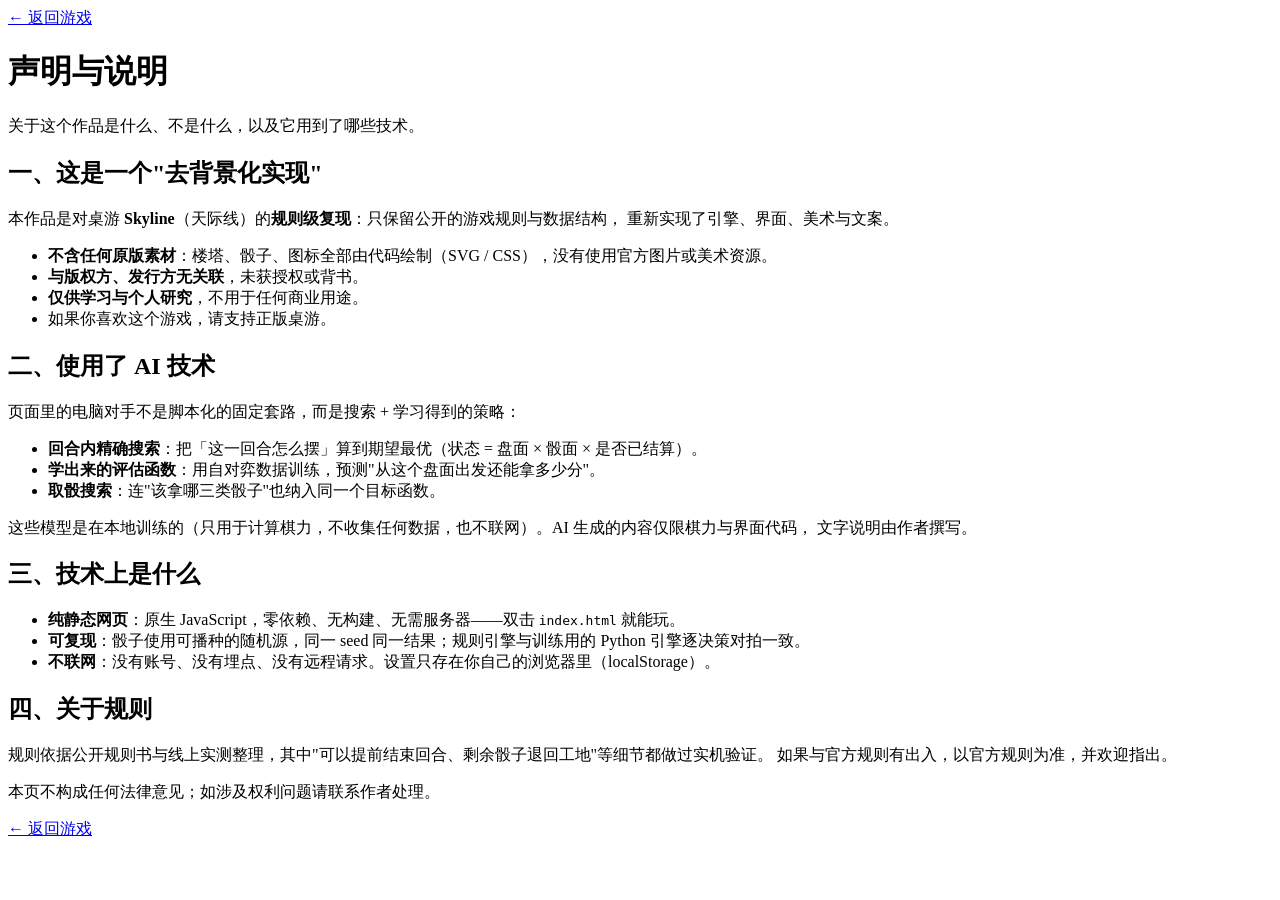
==== about.html @ 5dd37927 "Add files via upload" ====
<!DOCTYPE html>
<html lang="zh-CN">
<head>
<meta charset="utf-8">
<meta name="viewport" content="width=device-width, initial-scale=1">
<meta name="theme-color" content="#0f1216">
<title>声明 · Skyline 天际线</title>
<link rel="stylesheet" href="css/style.css">
</head>
<body>
<div class="doc">
  <a class="back" href="index.html">← 返回游戏</a>
  <h1>声明与说明</h1>
  <p class="lead">关于这个作品是什么、不是什么，以及它用到了哪些技术。</p>

  <h2>一、这是一个"去背景化实现"</h2>
  <p>本作品是对桌游 <strong>Skyline</strong>（天际线）的<strong>规则级复现</strong>：只保留公开的游戏规则与数据结构，
     重新实现了引擎、界面、美术与文案。</p>
  <ul>
    <li><strong>不含任何原版素材</strong>：楼塔、骰子、图标全部由代码绘制（SVG / CSS），没有使用官方图片或美术资源。</li>
    <li><strong>与版权方、发行方无关联</strong>，未获授权或背书。</li>
    <li><strong>仅供学习与个人研究</strong>，不用于任何商业用途。</li>
    <li>如果你喜欢这个游戏，请支持正版桌游。</li>
  </ul>

  <h2>二、使用了 AI 技术</h2>
  <p>页面里的电脑对手不是脚本化的固定套路，而是搜索 + 学习得到的策略：</p>
  <ul>
    <li><strong>回合内精确搜索</strong>：把「这一回合怎么摆」算到期望最优（状态 = 盘面 × 骰面 × 是否已结算）。</li>
    <li><strong>学出来的评估函数</strong>：用自对弈数据训练，预测"从这个盘面出发还能拿多少分"。</li>
    <li><strong>取骰搜索</strong>：连"该拿哪三类骰子"也纳入同一个目标函数。</li>
  </ul>
  <p>这些模型是在本地训练的（只用于计算棋力，不收集任何数据，也不联网）。AI 生成的内容仅限棋力与界面代码，
     文字说明由作者撰写。</p>

  <h2>三、技术上是什么</h2>
  <ul>
    <li><strong>纯静态网页</strong>：原生 JavaScript，零依赖、无构建、无需服务器——双击 <code>index.html</code> 就能玩。</li>
    <li><strong>可复现</strong>：骰子使用可播种的随机源，同一 seed 同一结果；规则引擎与训练用的 Python 引擎逐决策对拍一致。</li>
    <li><strong>不联网</strong>：没有账号、没有埋点、没有远程请求。设置只存在你自己的浏览器里（localStorage）。</li>
  </ul>

  <h2>四、关于规则</h2>
  <p>规则依据公开规则书与线上实测整理，其中"可以提前结束回合、剩余骰子退回工地"等细节都做过实机验证。
     如果与官方规则有出入，以官方规则为准，并欢迎指出。</p>

  <p class="foot">本页不构成任何法律意见；如涉及权利问题请联系作者处理。</p>
  <a class="back" href="index.html">← 返回游戏</a>
</div>
</body>
</html>
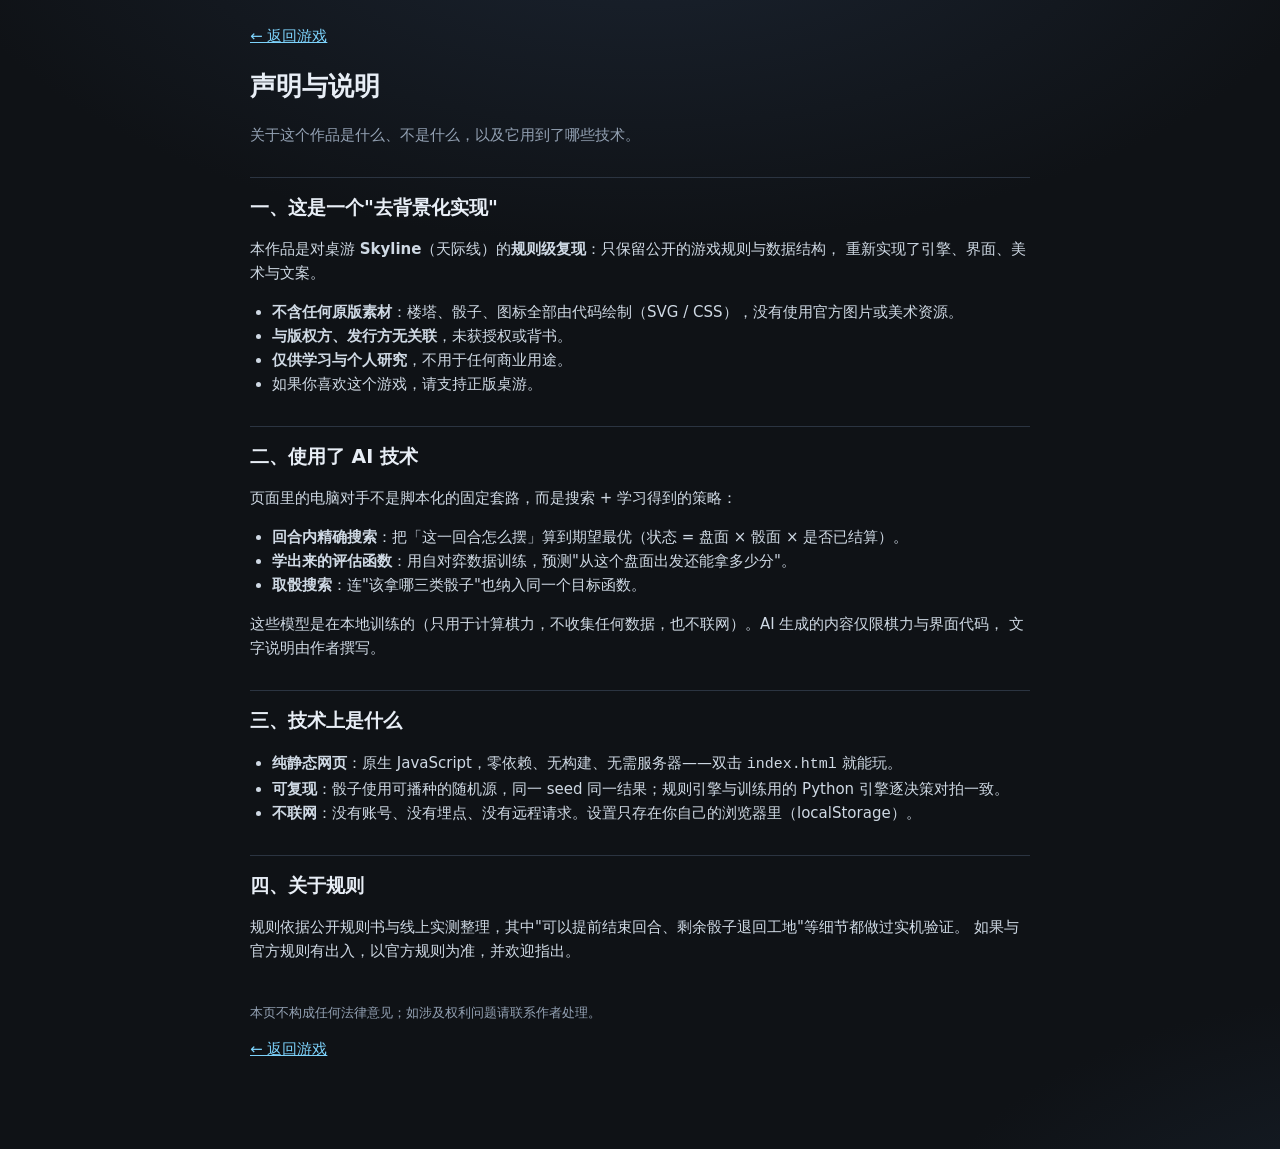
==== commit 7286b96a: "Add files via upload" ====
--- a/about.html
+++ b/about.html
@@ -1,51 +1,51 @@
-<!DOCTYPE html>
-<html lang="zh-CN">
-<head>
-<meta charset="utf-8">
-<meta name="viewport" content="width=device-width, initial-scale=1">
-<meta name="theme-color" content="#0f1216">
-<title>声明 · Skyline 天际线</title>
-<link rel="stylesheet" href="css/style.css">
-</head>
-<body>
-<div class="doc">
-  <a class="back" href="index.html">← 返回游戏</a>
-  <h1>声明与说明</h1>
-  <p class="lead">关于这个作品是什么、不是什么，以及它用到了哪些技术。</p>
-
-  <h2>一、这是一个"去背景化实现"</h2>
-  <p>本作品是对桌游 <strong>Skyline</strong>（天际线）的<strong>规则级复现</strong>：只保留公开的游戏规则与数据结构，
-     重新实现了引擎、界面、美术与文案。</p>
-  <ul>
-    <li><strong>不含任何原版素材</strong>：楼塔、骰子、图标全部由代码绘制（SVG / CSS），没有使用官方图片或美术资源。</li>
-    <li><strong>与版权方、发行方无关联</strong>，未获授权或背书。</li>
-    <li><strong>仅供学习与个人研究</strong>，不用于任何商业用途。</li>
-    <li>如果你喜欢这个游戏，请支持正版桌游。</li>
-  </ul>
-
-  <h2>二、使用了 AI 技术</h2>
-  <p>页面里的电脑对手不是脚本化的固定套路，而是搜索 + 学习得到的策略：</p>
-  <ul>
-    <li><strong>回合内精确搜索</strong>：把「这一回合怎么摆」算到期望最优（状态 = 盘面 × 骰面 × 是否已结算）。</li>
-    <li><strong>学出来的评估函数</strong>：用自对弈数据训练，预测"从这个盘面出发还能拿多少分"。</li>
-    <li><strong>取骰搜索</strong>：连"该拿哪三类骰子"也纳入同一个目标函数。</li>
-  </ul>
-  <p>这些模型是在本地训练的（只用于计算棋力，不收集任何数据，也不联网）。AI 生成的内容仅限棋力与界面代码，
-     文字说明由作者撰写。</p>
-
-  <h2>三、技术上是什么</h2>
-  <ul>
-    <li><strong>纯静态网页</strong>：原生 JavaScript，零依赖、无构建、无需服务器——双击 <code>index.html</code> 就能玩。</li>
-    <li><strong>可复现</strong>：骰子使用可播种的随机源，同一 seed 同一结果；规则引擎与训练用的 Python 引擎逐决策对拍一致。</li>
-    <li><strong>不联网</strong>：没有账号、没有埋点、没有远程请求。设置只存在你自己的浏览器里（localStorage）。</li>
-  </ul>
-
-  <h2>四、关于规则</h2>
-  <p>规则依据公开规则书与线上实测整理，其中"可以提前结束回合、剩余骰子退回工地"等细节都做过实机验证。
-     如果与官方规则有出入，以官方规则为准，并欢迎指出。</p>
-
-  <p class="foot">本页不构成任何法律意见；如涉及权利问题请联系作者处理。</p>
-  <a class="back" href="index.html">← 返回游戏</a>
-</div>
-</body>
-</html>
+<!DOCTYPE html>
+<html lang="zh-CN">
+<head>
+<meta charset="utf-8">
+<meta name="viewport" content="width=device-width, initial-scale=1">
+<meta name="theme-color" content="#0f1216">
+<title>声明 · Skyline 天际线</title>
+<link rel="stylesheet" href="style.css">
+</head>
+<body>
+<div class="doc">
+  <a class="back" href="index.html">← 返回游戏</a>
+  <h1>声明与说明</h1>
+  <p class="lead">关于这个作品是什么、不是什么，以及它用到了哪些技术。</p>
+
+  <h2>一、这是一个"去背景化实现"</h2>
+  <p>本作品是对桌游 <strong>Skyline</strong>（天际线）的<strong>规则级复现</strong>：只保留公开的游戏规则与数据结构，
+     重新实现了引擎、界面、美术与文案。</p>
+  <ul>
+    <li><strong>不含任何原版素材</strong>：楼塔、骰子、图标全部由代码绘制（SVG / CSS），没有使用官方图片或美术资源。</li>
+    <li><strong>与版权方、发行方无关联</strong>，未获授权或背书。</li>
+    <li><strong>仅供学习与个人研究</strong>，不用于任何商业用途。</li>
+    <li>如果你喜欢这个游戏，请支持正版桌游。</li>
+  </ul>
+
+  <h2>二、使用了 AI 技术</h2>
+  <p>页面里的电脑对手不是脚本化的固定套路，而是搜索 + 学习得到的策略：</p>
+  <ul>
+    <li><strong>回合内精确搜索</strong>：把「这一回合怎么摆」算到期望最优（状态 = 盘面 × 骰面 × 是否已结算）。</li>
+    <li><strong>学出来的评估函数</strong>：用自对弈数据训练，预测"从这个盘面出发还能拿多少分"。</li>
+    <li><strong>取骰搜索</strong>：连"该拿哪三类骰子"也纳入同一个目标函数。</li>
+  </ul>
+  <p>这些模型是在本地训练的（只用于计算棋力，不收集任何数据，也不联网）。AI 生成的内容仅限棋力与界面代码，
+     文字说明由作者撰写。</p>
+
+  <h2>三、技术上是什么</h2>
+  <ul>
+    <li><strong>纯静态网页</strong>：原生 JavaScript，零依赖、无构建、无需服务器——双击 <code>index.html</code> 就能玩。</li>
+    <li><strong>可复现</strong>：骰子使用可播种的随机源，同一 seed 同一结果；规则引擎与训练用的 Python 引擎逐决策对拍一致。</li>
+    <li><strong>不联网</strong>：没有账号、没有埋点、没有远程请求。设置只存在你自己的浏览器里（localStorage）。</li>
+  </ul>
+
+  <h2>四、关于规则</h2>
+  <p>规则依据公开规则书与线上实测整理，其中"可以提前结束回合、剩余骰子退回工地"等细节都做过实机验证。
+     如果与官方规则有出入，以官方规则为准，并欢迎指出。</p>
+
+  <p class="foot">本页不构成任何法律意见；如涉及权利问题请联系作者处理。</p>
+  <a class="back" href="index.html">← 返回游戏</a>
+</div>
+</body>
+</html>
--- a/style.css
+++ b/style.css
@@ -0,0 +1,462 @@
+/* Skyline 网页版样式：布局 + 主题 + 自绘美术（无任何外部图片） */
+:root {
+  color-scheme: dark;
+  --bg: #0f1216;
+  --panel: #171c23;
+  --panel-2: #1e2530;
+  --line: #2b3441;
+  --text: #e8eef6;
+  --muted: #93a1b3;
+  --accent: #4ade80;
+  --purple: #a78bfa;
+  --blue: #60a5fa;
+  --orange: #fb923c;
+  --gray: #64748b;
+  --radius: 12px;
+  --shadow: 0 6px 20px rgba(0, 0, 0, .35);
+}
+
+* { box-sizing: border-box; }
+
+html, body {
+  margin: 0;
+  min-height: 100%;
+  background:
+    radial-gradient(1200px 600px at 50% -10%, #1b2431 0%, transparent 60%),
+    radial-gradient(900px 500px at 110% 110%, #17202b 0%, transparent 55%),
+    var(--bg);
+  color: var(--text);
+  font: 15px/1.6 system-ui, "Microsoft YaHei", "PingFang SC", sans-serif;
+}
+
+button {
+  font: inherit;
+  color: var(--text);
+  background: var(--panel-2);
+  border: 1px solid var(--line);
+  border-radius: 10px;
+  padding: 8px 14px;
+  cursor: pointer;
+  transition: border-color .15s, transform .05s, background .15s;
+}
+button:hover:not(:disabled) { border-color: #3d4b5c; }
+button:active:not(:disabled) { transform: translateY(1px); }
+button:disabled { opacity: .38; cursor: not-allowed; }
+button.primary { background: #1f6f43; border-color: #2c8a57; }
+button.primary:hover:not(:disabled) { background: #248150; }
+button.ghost { background: transparent; }
+button.danger { background: #4a2026; border-color: #7a3038; }
+
+/* ---------------------------------------------------------------- 布局 */
+.app {
+  max-width: 1180px;
+  margin: 0 auto;
+  padding: 16px 16px 24px;
+  /* 底部动作栏是 fixed 的：页面高度要让开它，否则最下排楼塔会被盖住 */
+  min-height: calc(100vh - var(--barh, 120px));
+  display: flex;
+  flex-direction: column;
+}
+
+.topbar {
+  display: flex;
+  align-items: center;
+  gap: 12px;
+  flex-wrap: wrap;
+  padding: 10px 14px;
+  background: var(--panel);
+  border: 1px solid var(--line);
+  border-radius: var(--radius);
+  box-shadow: var(--shadow);
+}
+.topbar .title { font-weight: 700; letter-spacing: .04em; }
+.topbar .spacer { flex: 1; }
+.badge {
+  display: inline-flex;
+  align-items: center;
+  gap: 6px;
+  padding: 4px 10px;
+  border-radius: 999px;
+  background: var(--panel-2);
+  border: 1px solid var(--line);
+  color: var(--muted);
+  font-size: 13px;
+}
+.badge strong { color: var(--text); font-weight: 600; }
+
+.layout {
+  display: grid;
+  grid-template-columns: minmax(0, 1fr) 300px;
+  gap: 14px;
+  margin-top: 14px;
+  flex: 1;
+  align-items: stretch;
+}
+@media (max-width: 900px) {
+  .layout { grid-template-columns: minmax(0, 1fr); }
+}
+
+.players { display: grid; gap: 12px; grid-template-columns: repeat(2, minmax(0, 1fr)); align-content: stretch; min-width: 0; }
+.players[data-count="2"] { grid-template-columns: repeat(2, minmax(0, 1fr)); }
+.players[data-count="3"] { grid-template-columns: repeat(2, minmax(0, 1fr)); }
+.players[data-count="4"] { grid-template-columns: repeat(2, minmax(0, 1fr)); }
+@media (max-width: 720px) {
+  .players, .players[data-count] { grid-template-columns: minmax(0, 1fr); }
+  .skyline { min-height: 92px; }
+  .actionbar-inner { gap: 6px; }
+  .actionbar-inner .hint { flex: 1 1 100%; margin-right: 0; }
+  .actionbar-inner button { padding: 9px 12px; font-size: 14px; }
+}
+
+/* ---------------------------------------------------------------- 玩家面板 */
+.player {
+  background: var(--panel);
+  border: 1px solid var(--line);
+  border-radius: var(--radius);
+  padding: 12px;
+  box-shadow: var(--shadow);
+  position: relative;
+  display: flex;
+  flex-direction: column;
+  min-width: 0;
+  transition: border-color .2s, box-shadow .2s;
+}
+.player.active {
+  border-color: var(--accent);
+  box-shadow: 0 0 0 1px var(--accent), var(--shadow);
+}
+.player.you::after { content: ""; }
+.player-head {
+  display: flex;
+  align-items: baseline;
+  gap: 8px;
+  margin-bottom: 10px;
+}
+.player-name { font-weight: 700; }
+.player-score { margin-left: auto; font-variant-numeric: tabular-nums; color: var(--accent); font-weight: 700; }
+.player-sub { color: var(--muted); font-size: 13px; }
+
+.skyline {
+  display: flex;
+  align-items: flex-end;
+  gap: 10px;
+  min-height: 118px;
+  flex: 1;
+  min-width: 0;
+  padding: 8px;
+  background: linear-gradient(180deg, #121821, #0e131a);
+  border: 1px dashed var(--line);
+  border-bottom: 3px solid #39465a;
+  border-radius: 10px;
+  overflow-x: auto;
+}
+
+.tower {
+  display: flex;
+  flex-direction: column;
+  align-items: center;
+  gap: 2px;
+  cursor: default;
+  padding: 4px;
+  border-radius: 8px;
+  border: 1px solid transparent;
+  transition: border-color .15s, background .15s;
+}
+.tower.target {
+  border-color: var(--accent);
+  background: rgba(74, 222, 128, .08);
+  cursor: pointer;
+}
+.tower.target:hover { background: rgba(74, 222, 128, .16); }
+
+.floor {
+  display: flex;
+  align-items: center;
+  justify-content: center;
+  height: 22px;
+  border-radius: 5px;
+  font-size: 12px;
+  font-weight: 700;
+  letter-spacing: .04em;
+  color: #0b0f14;
+  border-top: 2px solid rgba(255, 255, 255, .35);
+  box-shadow: inset 0 -2px 0 rgba(0, 0, 0, .25);
+}
+.floor.purple { background: var(--purple); }
+.floor.blue { background: var(--blue); }
+.floor.orange { background: var(--orange); }
+.floor.gray { background: var(--gray); color: #e5e7eb; }
+
+.tile {
+  display: flex;
+  align-items: center;
+  justify-content: center;
+  height: 26px;
+  border-radius: 5px;
+  font-size: 12px;
+  font-weight: 800;
+  color: #08110b;
+  background: linear-gradient(180deg, #86efac, #4ade80);
+  border-top: 2px solid rgba(255, 255, 255, .5);
+}
+
+.slot-empty {
+  width: 100%;
+  min-width: 34px;
+  height: 22px;
+  border-radius: 5px;
+  border: 1px dashed var(--line);
+}
+.tower.target .slot-empty { border-color: var(--accent); }
+
+/* ---------------------------------------------------------------- 侧栏 */
+.sidebar { display: grid; gap: 12px; align-content: start; }
+.card {
+  background: var(--panel);
+  border: 1px solid var(--line);
+  border-radius: var(--radius);
+  padding: 12px;
+  box-shadow: var(--shadow);
+}
+.card h3 { margin: 0 0 8px; font-size: 13px; color: var(--muted); font-weight: 600; letter-spacing: .06em; text-transform: uppercase; }
+
+.dice-row {
+  display: flex;
+  gap: 8px;
+  flex-wrap: wrap;
+  min-height: 46px;
+  max-height: 190px;
+  overflow-y: auto;
+  align-items: center;
+}
+
+.die {
+  --band: 8px;
+  position: relative;
+  width: 48px;
+  height: 48px;
+  border-radius: 11px;
+  display: flex;
+  align-items: center;
+  justify-content: center;
+  font-weight: 800;
+  font-size: 18px;
+  color: #0b0f14;
+  border: 2px solid transparent;
+  background-color: #e5e7eb;
+  box-shadow: 0 3px 0 rgba(0, 0, 0, .35);
+  cursor: pointer;
+  user-select: none;
+  overflow: hidden;
+  transition: transform .1s, border-color .15s, opacity .15s;
+}
+
+/* 类型：底座 / 中间层 / 顶层——用"厚度带"和圆角区分，再配一个角标文字 */
+.die::before {
+  content: '';
+  position: absolute;
+  left: 0;
+  right: 0;
+  height: var(--band);
+  background: rgba(0, 0, 0, .34);
+  pointer-events: none;
+}
+.die.t0::before { bottom: 0; border-radius: 0 0 9px 9px; }              /* 底座：底部厚台 */
+.die.t1::before { display: none; }                                      /* 中间层：改用上下两道接缝，避免划过字母 */
+.die.t1 {
+  background-image:
+    linear-gradient(rgba(0, 0, 0, .30), rgba(0, 0, 0, .30)),
+    linear-gradient(rgba(0, 0, 0, .30), rgba(0, 0, 0, .30));
+  background-size: 100% 2px, 100% 2px;
+  background-position: 0 22%, 0 78%;
+  background-repeat: no-repeat;
+}
+.die.t2::before { top: 0; border-radius: 9px 9px 0 0; }                 /* 顶层：顶部压顶 */
+
+.die::after {
+  content: '地';
+  position: absolute;
+  right: 3px;
+  bottom: 2px;
+  font-size: 9px;
+  font-weight: 700;
+  opacity: .75;
+  pointer-events: none;
+}
+.die.t1::after { content: '上'; top: 2px; bottom: auto; }
+.die.t2::after { content: '顶'; }
+/* 底座：角标抬到厚台之上 */
+.die.t0::after { bottom: calc(var(--band) + 1px); }
+
+.die.t2 { border-radius: 13px 13px 8px 8px; }
+.die.t0 { border-radius: 8px 8px 12px 12px; }
+
+.die.purple { background-color: var(--purple); }
+.die.blue { background-color: var(--blue); }
+.die.orange { background-color: var(--orange); }
+.die.gray { background-color: #94a3b8; }
+.die.selected { border-color: var(--accent); transform: translateY(-4px); }
+.die.small { --band: 5px; width: 34px; height: 34px; font-size: 14px; border-radius: 8px; box-shadow: none; cursor: default; }
+.die.small::after { font-size: 8px; right: 2px; bottom: 1px; }
+.die.small.t0::after { bottom: calc(var(--band) + 1px); }
+.die.disabled { opacity: .5; }
+
+.district { display: flex; gap: 6px; flex-wrap: wrap; min-height: 38px; align-items: center; }
+
+.log {
+  max-height: 260px;
+  overflow-y: auto;
+  font-size: 13px;
+  line-height: 1.65;
+  color: #c7d2df;
+}
+.log div { padding: 2px 0; border-bottom: 1px dashed rgba(255, 255, 255, .05); }
+.log .hl { color: var(--accent); }
+
+/* ---------------------------------------------------------------- 底部动作栏 */
+.actionbar {
+  position: fixed;
+  left: 0;
+  right: 0;
+  bottom: 0;
+  background: rgba(15, 18, 22, .94);
+  border-top: 1px solid var(--line);
+  backdrop-filter: blur(8px);
+  padding: 10px 16px;
+  z-index: 20;
+}
+.actionbar-inner {
+  max-width: 1180px;
+  margin: 0 auto;
+  display: flex;
+  gap: 8px;
+  align-items: center;
+  flex-wrap: wrap;
+}
+.hint { color: var(--muted); font-size: 13px; margin-right: auto; }
+
+.take-grid { display: grid; grid-template-columns: repeat(5, minmax(0, 1fr)); gap: 8px; width: 100%; }
+@media (max-width: 720px) { .take-grid { grid-template-columns: repeat(2, minmax(0, 1fr)); } }
+.take-btn { display: flex; gap: 4px; align-items: center; justify-content: center; padding: 10px 6px; }
+.pip { width: 12px; height: 12px; border-radius: 50%; display: inline-block; }
+
+/* ---------------------------------------------------------------- 弹层 */
+.overlay {
+  position: fixed;
+  inset: 0;
+  background: rgba(6, 9, 13, .78);
+  display: flex;
+  align-items: center;
+  justify-content: center;
+  padding: 20px;
+  z-index: 40;
+}
+.modal {
+  background: var(--panel);
+  border: 1px solid var(--line);
+  border-radius: 16px;
+  padding: 20px;
+  max-width: 620px;
+  width: 100%;
+  max-height: 88vh;
+  overflow: auto;
+  box-shadow: 0 20px 60px rgba(0, 0, 0, .5);
+}
+.modal h2 { margin: 0 0 6px; font-size: 20px; }
+.modal p { color: var(--muted); }
+.modal .row { display: flex; gap: 10px; flex-wrap: wrap; align-items: center; margin: 14px 0; }
+.modal .row > label { color: var(--muted); min-width: 72px; }
+
+.seg { display: inline-flex; border: 1px solid var(--line); border-radius: 10px; overflow: hidden; }
+.seg button { border: 0; border-radius: 0; background: transparent; padding: 8px 14px; }
+.seg button.on { background: #24405a; color: #fff; }
+
+.text-input {
+  font: inherit;
+  padding: 8px 12px;
+  min-width: 180px;
+  border-radius: 10px;
+  border: 1px solid var(--line);
+  background: var(--panel-2);
+  color: var(--text);
+}
+.text-input::placeholder { color: #64748b; }
+.text-input:focus { outline: none; border-color: #3d5a7a; }
+
+table.score { width: 100%; border-collapse: collapse; font-variant-numeric: tabular-nums; }
+table.score th, table.score td { padding: 6px 8px; border-bottom: 1px solid var(--line); text-align: right; }
+table.score th:first-child, table.score td:first-child { text-align: left; }
+table.score tr.win td { color: var(--accent); font-weight: 700; }
+
+.handoff { text-align: center; }
+.handoff .big { font-size: 22px; font-weight: 700; margin: 10px 0 18px; }
+
+/* ---------------------------------------------------------------- 动效 */
+@keyframes flip {
+  0% { transform: translateY(-6px) rotateX(-70deg); opacity: .4; }
+  100% { transform: none; opacity: 1; }
+}
+@keyframes pop {
+  0% { transform: scale(1); }
+  45% { transform: scale(1.22); }
+  100% { transform: scale(1); }
+}
+@keyframes rise {
+  0% { transform: translateY(8px); opacity: 0; }
+  100% { transform: none; opacity: 1; }
+}
+.dice-row.flash .die { animation: flip .32s ease-out both; }
+.player-score.pop { animation: pop .45s ease-out; display: inline-block; }
+.skyline.flash .tower:last-child, .skyline.flash .tile { animation: rise .3s ease-out both; }
+
+@media (prefers-reduced-motion: reduce) {
+  .dice-row.flash .die, .player-score.pop, .skyline.flash .tower, .skyline.flash .tile { animation: none; }
+}
+
+/* ---------------------------------------------------------------- 演示控制 */
+.demo-controls { display: inline-flex; gap: 6px; align-items: center; }
+.demo-controls button { padding: 4px 10px; font-size: 12px; border-radius: 999px; }
+.demo-controls button.on { background: #24405a; border-color: #3b5f82; }
+
+/* ---------------------------------------------------------------- 文档页（规则/声明） */
+.doc {
+  max-width: 820px;
+  margin: 0 auto;
+  padding: 24px 20px 80px;
+}
+.doc h1 { font-size: 26px; margin: 8px 0 4px; }
+.doc h2 { font-size: 19px; margin: 30px 0 8px; padding-top: 14px; border-top: 1px solid var(--line); }
+.doc p, .doc li { color: #cfd9e4; }
+.doc ul, .doc ol { padding-left: 22px; }
+.doc .lead { color: var(--muted); }
+.doc .demo {
+  display: flex;
+  gap: 14px;
+  flex-wrap: wrap;
+  align-items: flex-end;
+  padding: 12px;
+  margin: 10px 0 4px;
+  background: linear-gradient(180deg, #121821, #0e131a);
+  border: 1px dashed var(--line);
+  border-radius: 10px;
+}
+.doc .demo .cap { color: var(--muted); font-size: 13px; margin-top: 6px; }
+.doc .demo.column { flex-direction: column; align-items: stretch; gap: 8px; }
+.doc .demo.column .tower { align-items: flex-start; gap: 6px; }
+.doc .prob-block { display: flex; flex-direction: column; gap: 6px; margin-bottom: 10px; }
+.doc .prob-cell { display: flex; flex-direction: column; align-items: center; gap: 4px; }
+.doc .prob-cell .cap { margin-top: 0; }
+.doc table.prob { width: 100%; border-collapse: collapse; margin: 10px 0; }
+.doc table.prob th, .doc table.prob td { padding: 6px 10px; border-bottom: 1px solid var(--line); text-align: left; }
+.doc table.prob th { color: var(--muted); font-weight: 600; }
+.doc .callout {
+  border-left: 3px solid var(--accent);
+  background: rgba(74, 222, 128, .07);
+  padding: 10px 14px;
+  border-radius: 0 8px 8px 0;
+  margin: 12px 0;
+}
+.doc .foot { margin-top: 40px; color: var(--muted); font-size: 13px; }
+.doc a { color: #7dd3fc; }
+.doc .back { display: inline-block; margin-bottom: 10px; }
+
